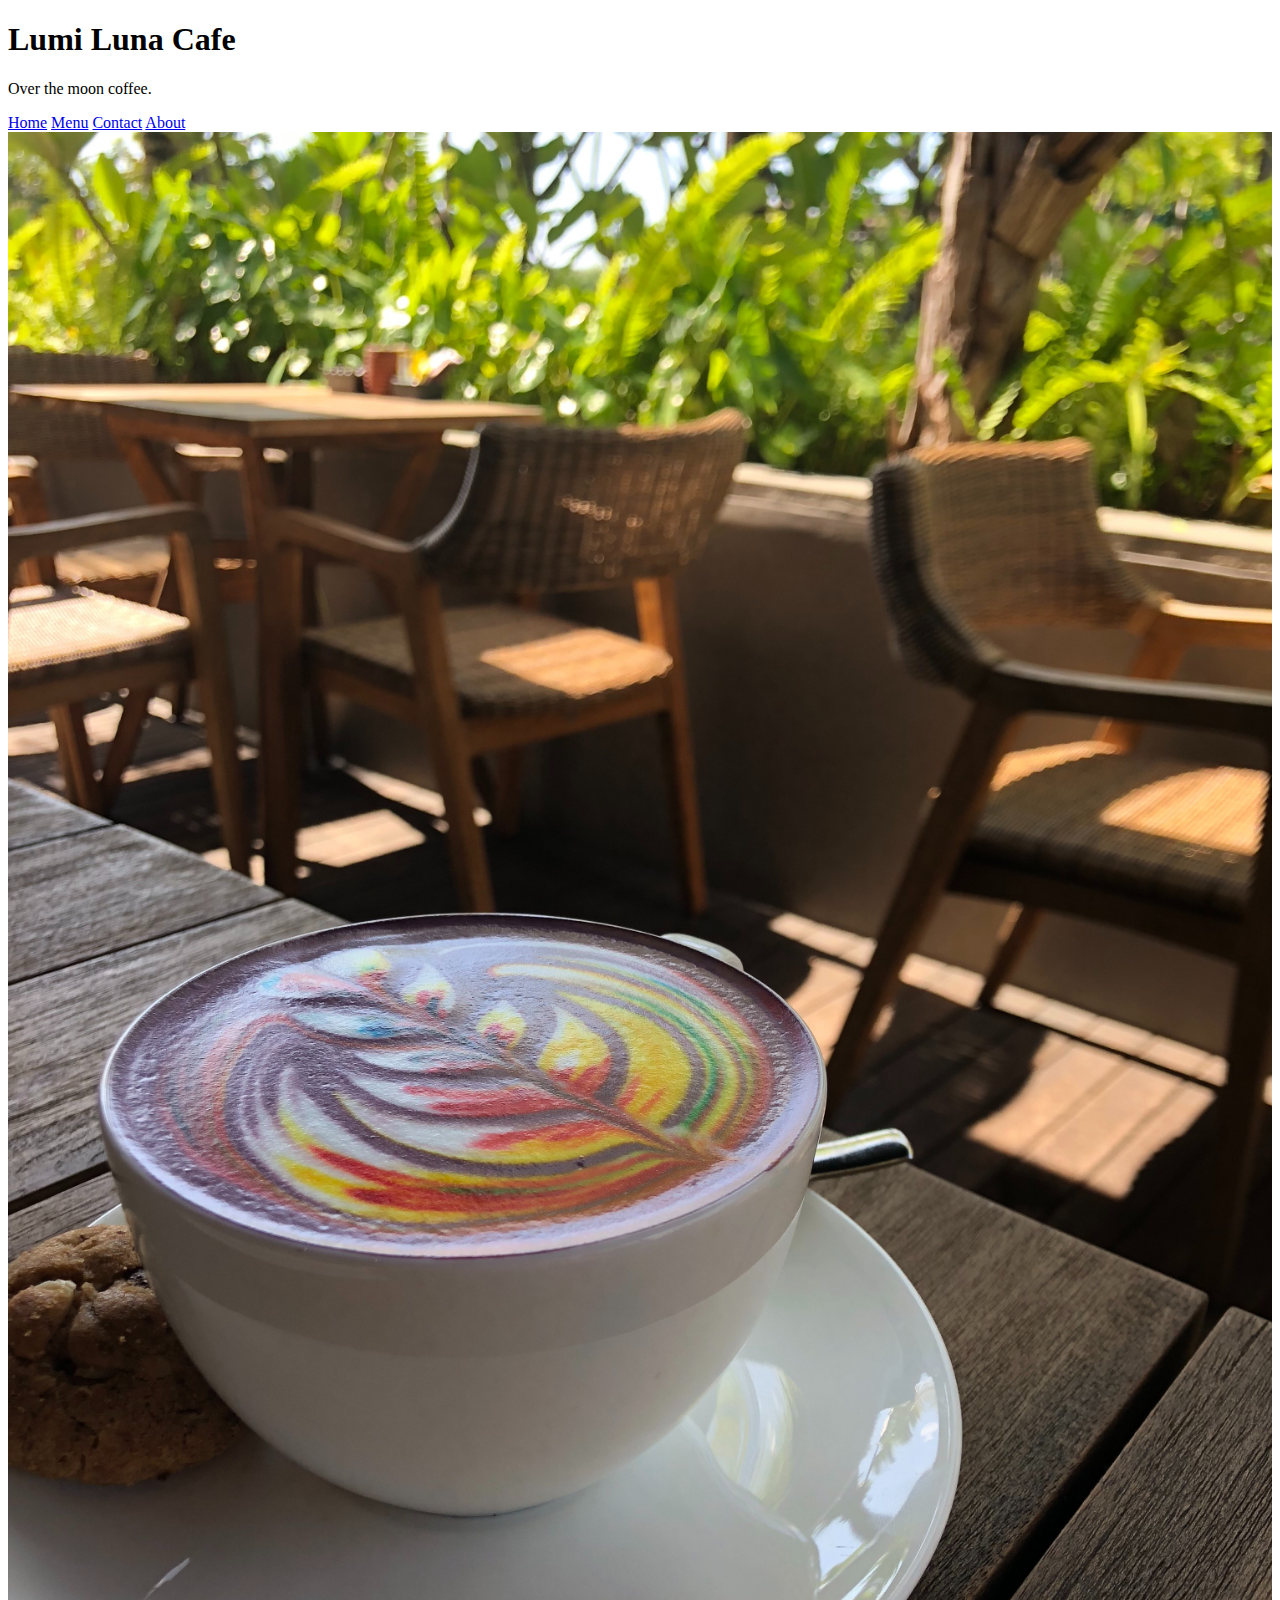
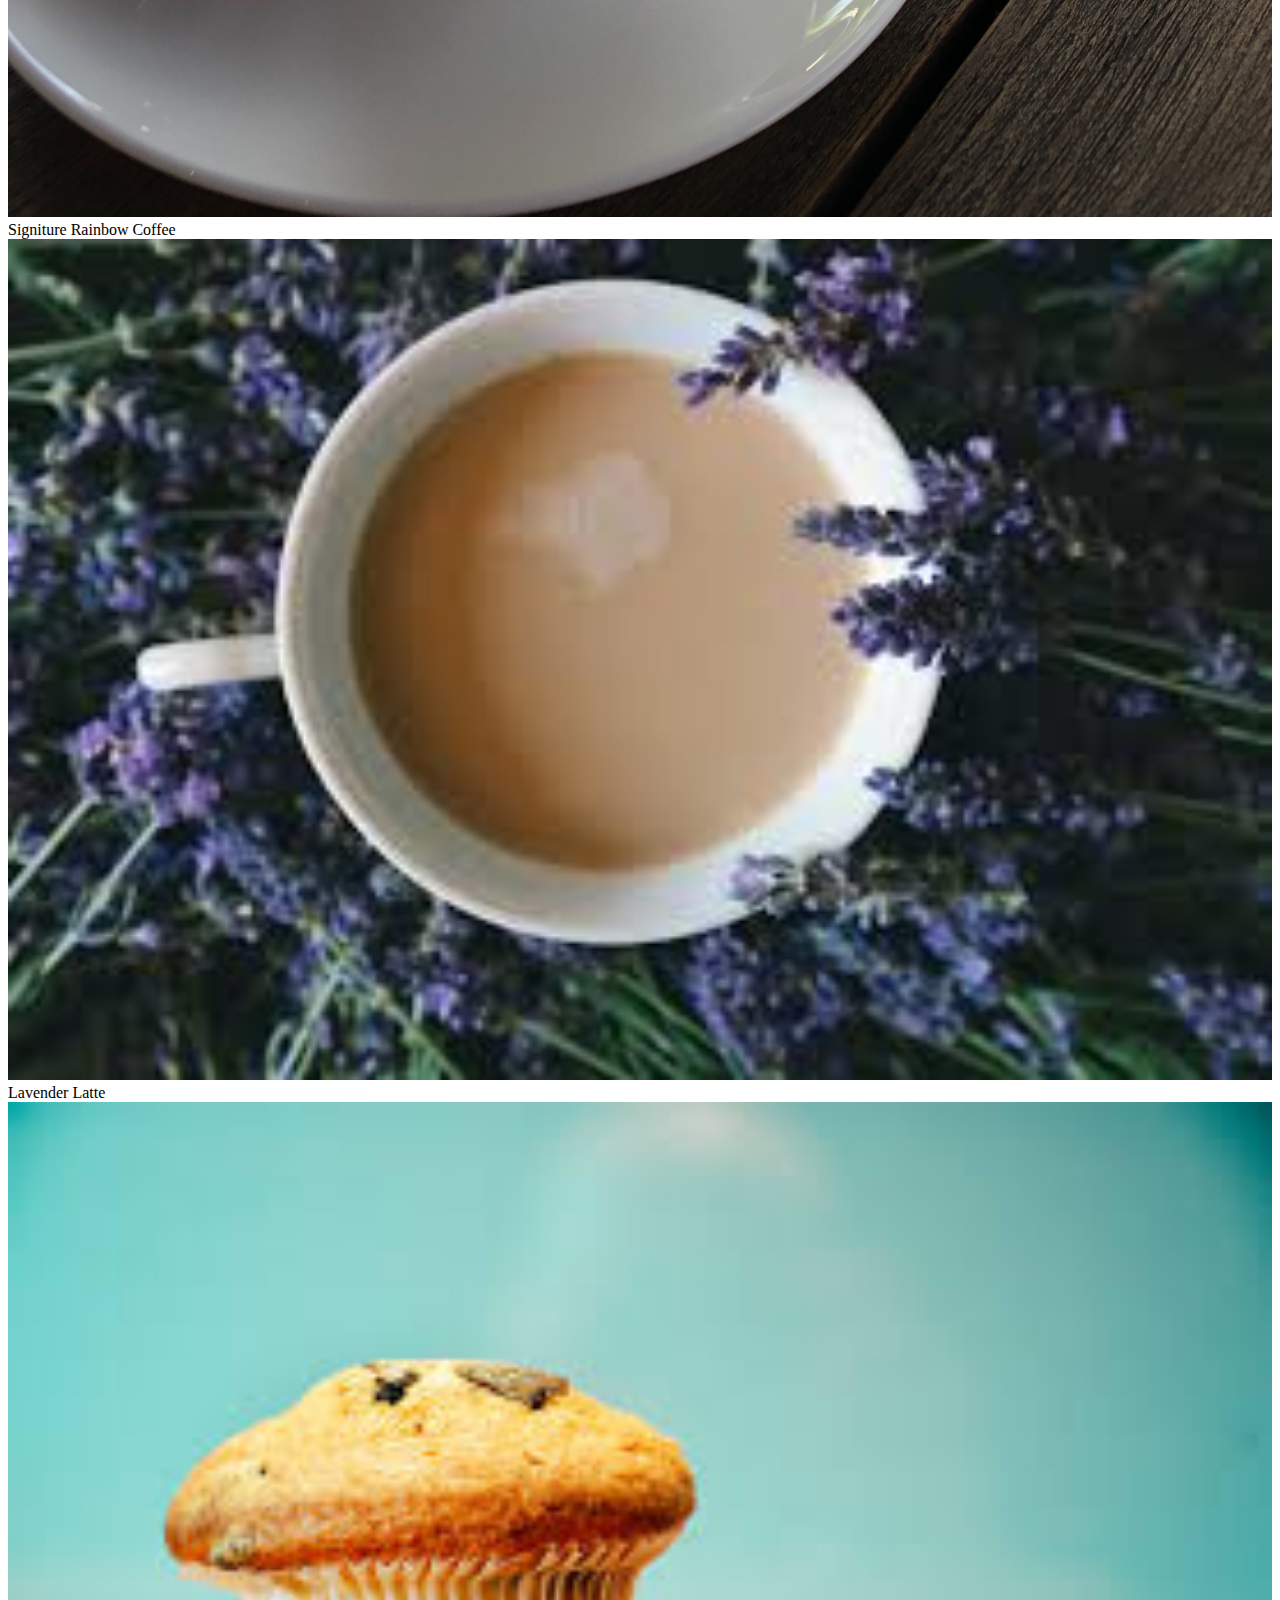
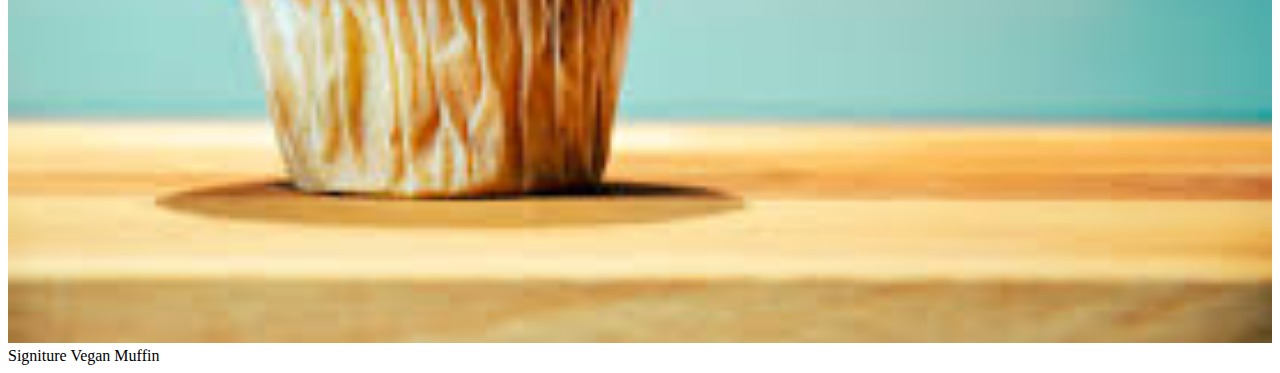
==== index.html @ 457a1850 "Add files via upload" ====
<!DOCTYPE html>

<html>
<head>
    <title> Index </title>
  <link rel="stylesheet" href="styles.css">
</head>
<body>
    
    <div class="header">
  <h1>Lumi Luna Cafe</h1>
  <p>Over the moon coffee.</p>
</div>

 <!-- Navigation -->
<div class="navbar">
  <a class="active" href="index.html">Home</a>
  <a href="menu.html">Menu</a>
  <a href="contact.html">Contact</a>
  <a href="about.html" class="right">About</a>
</div>
    
   <!--Image Galery --> 
<form>
    
    <div class="gallery">
        <img src="imagesFWP/rainbowcoffee.jpg" style="width:100%;" title="name" alt="Rainbow Coffee">
        <div class="desc">Signiture Rainbow Coffee</div>
    </div>

    <div class="gallery">
        <img src="imagesFWP/lavendercoffee.jpeg" style="width:100%;" alt="Lavender Coffee">
        <div class="desc">Lavender Latte</div>
    </div>

    <div class="gallery">
        <img src="imagesFWP/muffin.jpeg" style="width:100%;" title="name" alt="Vegan Muffin">
        <div class="desc">Signiture Vegan Muffin</div>
    </div>

</form>
    




<body/>
<html/>
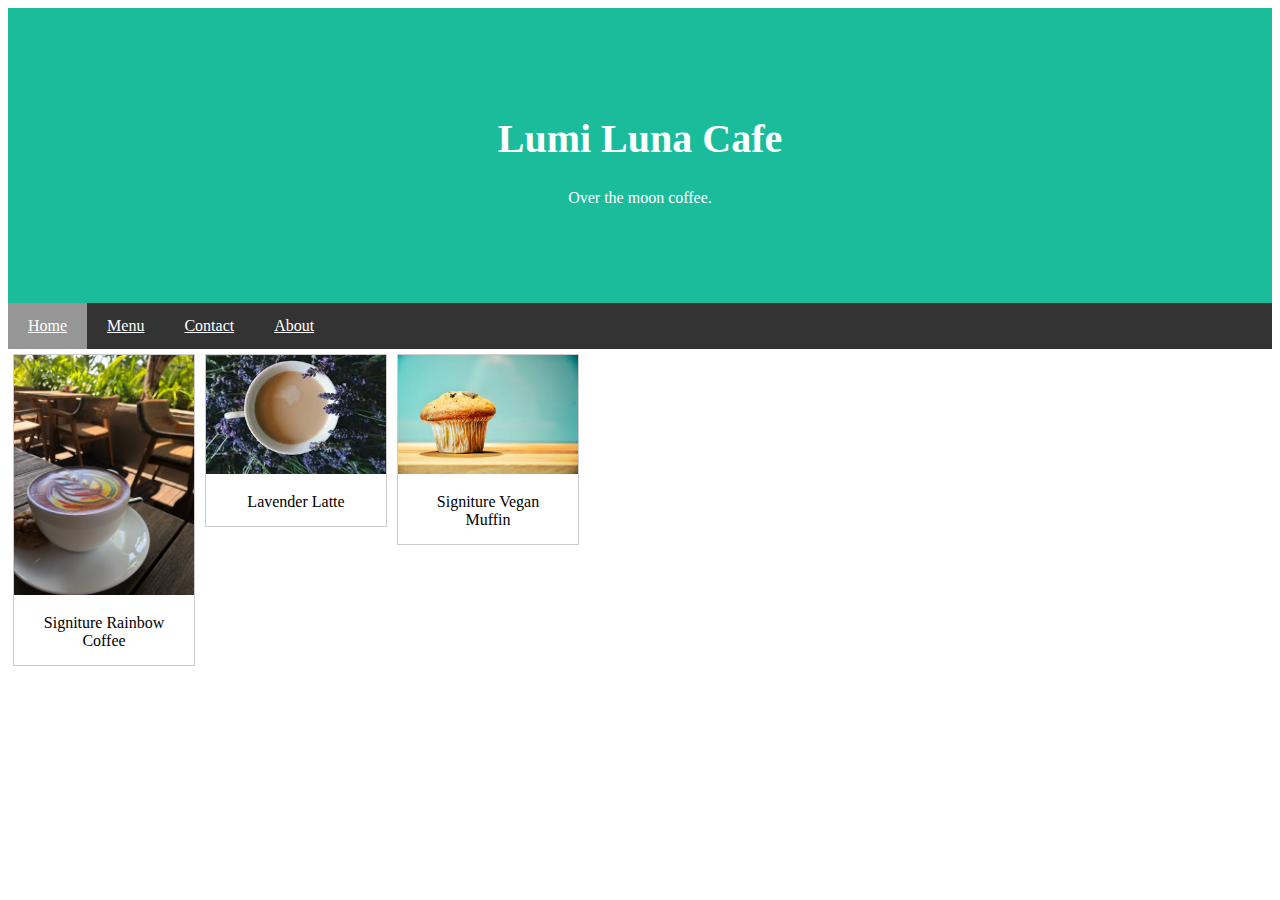
==== commit c4765b06: "Add files via upload" ====
--- a/index.html
+++ b/index.html
@@ -2,8 +2,8 @@
 
 <html>
 <head>
-    <title> Index </title>
-  <link rel="stylesheet" href="styles.css">
+    <title> Home </title>
+  <link rel="stylesheet" href="CSS/Styles.css">
 </head>
 <body>
     
@@ -24,17 +24,17 @@
 <form>
     
     <div class="gallery">
-        <img src="imagesFWP/rainbowcoffee.jpg" style="width:100%;" title="name" alt="Rainbow Coffee">
+        <img src="CSS/imagesFWP/rainbowcoffee.jpg" style="width:100%;" title="name" alt="Rainbow Coffee">
         <div class="desc">Signiture Rainbow Coffee</div>
     </div>
 
     <div class="gallery">
-        <img src="imagesFWP/lavendercoffee.jpeg" style="width:100%;" alt="Lavender Coffee">
+        <img src="CSS/imagesFWP/lavendercoffee.jpeg" style="width:100%;" alt="Lavender Coffee">
         <div class="desc">Lavender Latte</div>
     </div>
 
     <div class="gallery">
-        <img src="imagesFWP/muffin.jpeg" style="width:100%;" title="name" alt="Vegan Muffin">
+        <img src="CSS/imagesFWP/muffin.jpeg" style="width:100%;" title="name" alt="Vegan Muffin">
         <div class="desc">Signiture Vegan Muffin</div>
     </div>
 
--- a/CSS/Styles.css
+++ b/CSS/Styles.css
@@ -0,0 +1,51 @@
+.header {
+  padding: 80px; 
+  text-align: center; 
+  background: #1abc9c; 
+  color: white; 
+}
+
+
+.header h1 {
+  font-size: 40px;
+}
+
+
+.navbar {
+  overflow: hidden; 
+  background-color: #333; 
+}
+
+
+.navbar a {
+  float: left; 
+  display: block; 
+  color: white; 
+  text-align: center; 
+  padding: 14px 20px; 
+}
+
+.active {
+    background-color: #969696;
+}
+
+div.gallery {
+  margin: 5px;
+  border: 1px solid #ccc;
+  float: left;
+  width: 180px;
+}
+
+div.gallery:hover {
+  border: 1px solid #777;
+}
+
+div.gallery img {
+  width: 100%;
+  height: auto;
+}
+
+div.desc {
+  padding: 15px;
+  text-align: center;
+}
